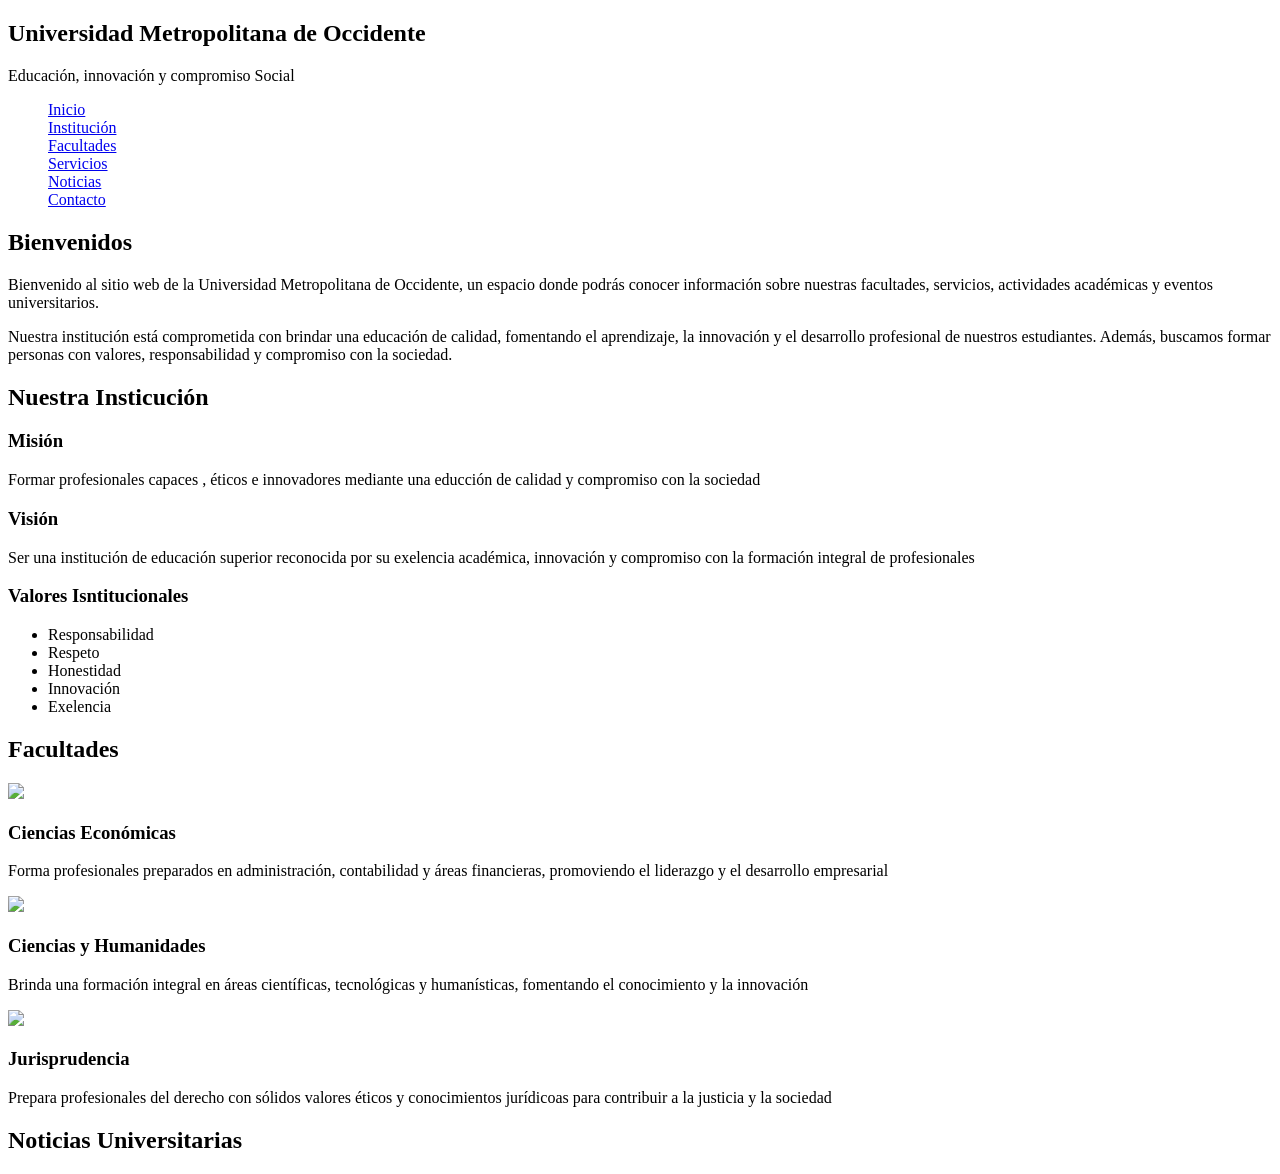
==== index.html @ 31141d25 "primer subida del proyecto" ====
<!DOCTYPE html>
<html>
<head>
    <title>Universidad Metropolitana de Occidente</title>
    <meta charset="UTF-8">
    <link href="/ejercicio1/CSS/style.css" rel="stylesheet">
</head>
<body>
<header>
        <section class="nombre">
            <h1>Universidad Metropolitana de Occidente</h1>
            <p>Educación, innovación y compromiso Social</p>
        </section>

       
            <nav>
                <ul style="list-style: none;">
                    <li><a href="#">Inicio</a></li>
                    <li><a href="#">Institución</a></li>
                    <li><a href="#">Facultades</a></li>
                    <li><a href="#">Servicios</a></li>
                    <li><a href="#">Noticias</a></li>
                    <li><a href="#">Contacto</a></li>
                </ul>
            </nav>
       

</header>

<main>

    <section class="bienvenida">
        <h2>Bienvenidos</h2>
        <p> Bienvenido al sitio web de la Universidad Metropolitana de Occidente, un espacio donde podrás conocer información sobre nuestras facultades, servicios, actividades académicas y eventos universitarios.</p>
        <p>Nuestra institución está comprometida con brindar una educación de calidad, fomentando el aprendizaje, la innovación y el desarrollo profesional de nuestros estudiantes. Además, buscamos formar personas con valores, responsabilidad y compromiso con la sociedad.</p>
    </section>

    <section class="institucion">
        <h2>Nuestra Insticución</h2>

        <article>
            <h3>Misión</h3>
            <p>Formar profesionales capaces , éticos e innovadores mediante una educción de calidad y compromiso con la sociedad</p>
        </article>

        <article>
            <h3>Visión</h3>
            <p>Ser una institución de educación superior reconocida por su exelencia académica, innovación y compromiso con la formación integral de profesionales</p>
        </article>

        <article>
            <h3>Valores Isntitucionales</h3>
            <ul style="list-style-type: disc;">
                <li>Responsabilidad</li>
                <li>Respeto</li>
                <li>Honestidad</li>
                <li>Innovación</li>
                <li>Exelencia</li>
            </ul>
        </article>

    </section>

    <section class="facultad">
        <h2>Facultades</h2>

        <article>
            <img src="/ejercicio1/imagenes/cienciaseconomicas.jpg">
            <h3>Ciencias Económicas</h3>
            <p>Forma profesionales preparados en administración, contabilidad y áreas financieras, promoviendo el liderazgo y el desarrollo empresarial</p>
        </article>

        <article>
            <img src="/ejercicio1/imagenes/cienciashumanidades.jpg">
            <h3>Ciencias y Humanidades</h3>
            <p>Brinda una formación integral en áreas científicas, tecnológicas y humanísticas, fomentando el conocimiento y la innovación</p>
        </article>

        <article>
            <img src="/ejercicio1/imagenes/jurisprudencia.jpg">
            <h3>Jurisprudencia</h3>
            <p>Prepara profesionales del derecho con sólidos valores éticos y conocimientos jurídicoas para contribuir a la justicia y la sociedad</p>
        </article>
    </section>

    <section clas="noticias">
        <h2>Noticias Universitarias</h2>
        <artticle>

        </artticle>
    </section>

</main>

</body>

</html>
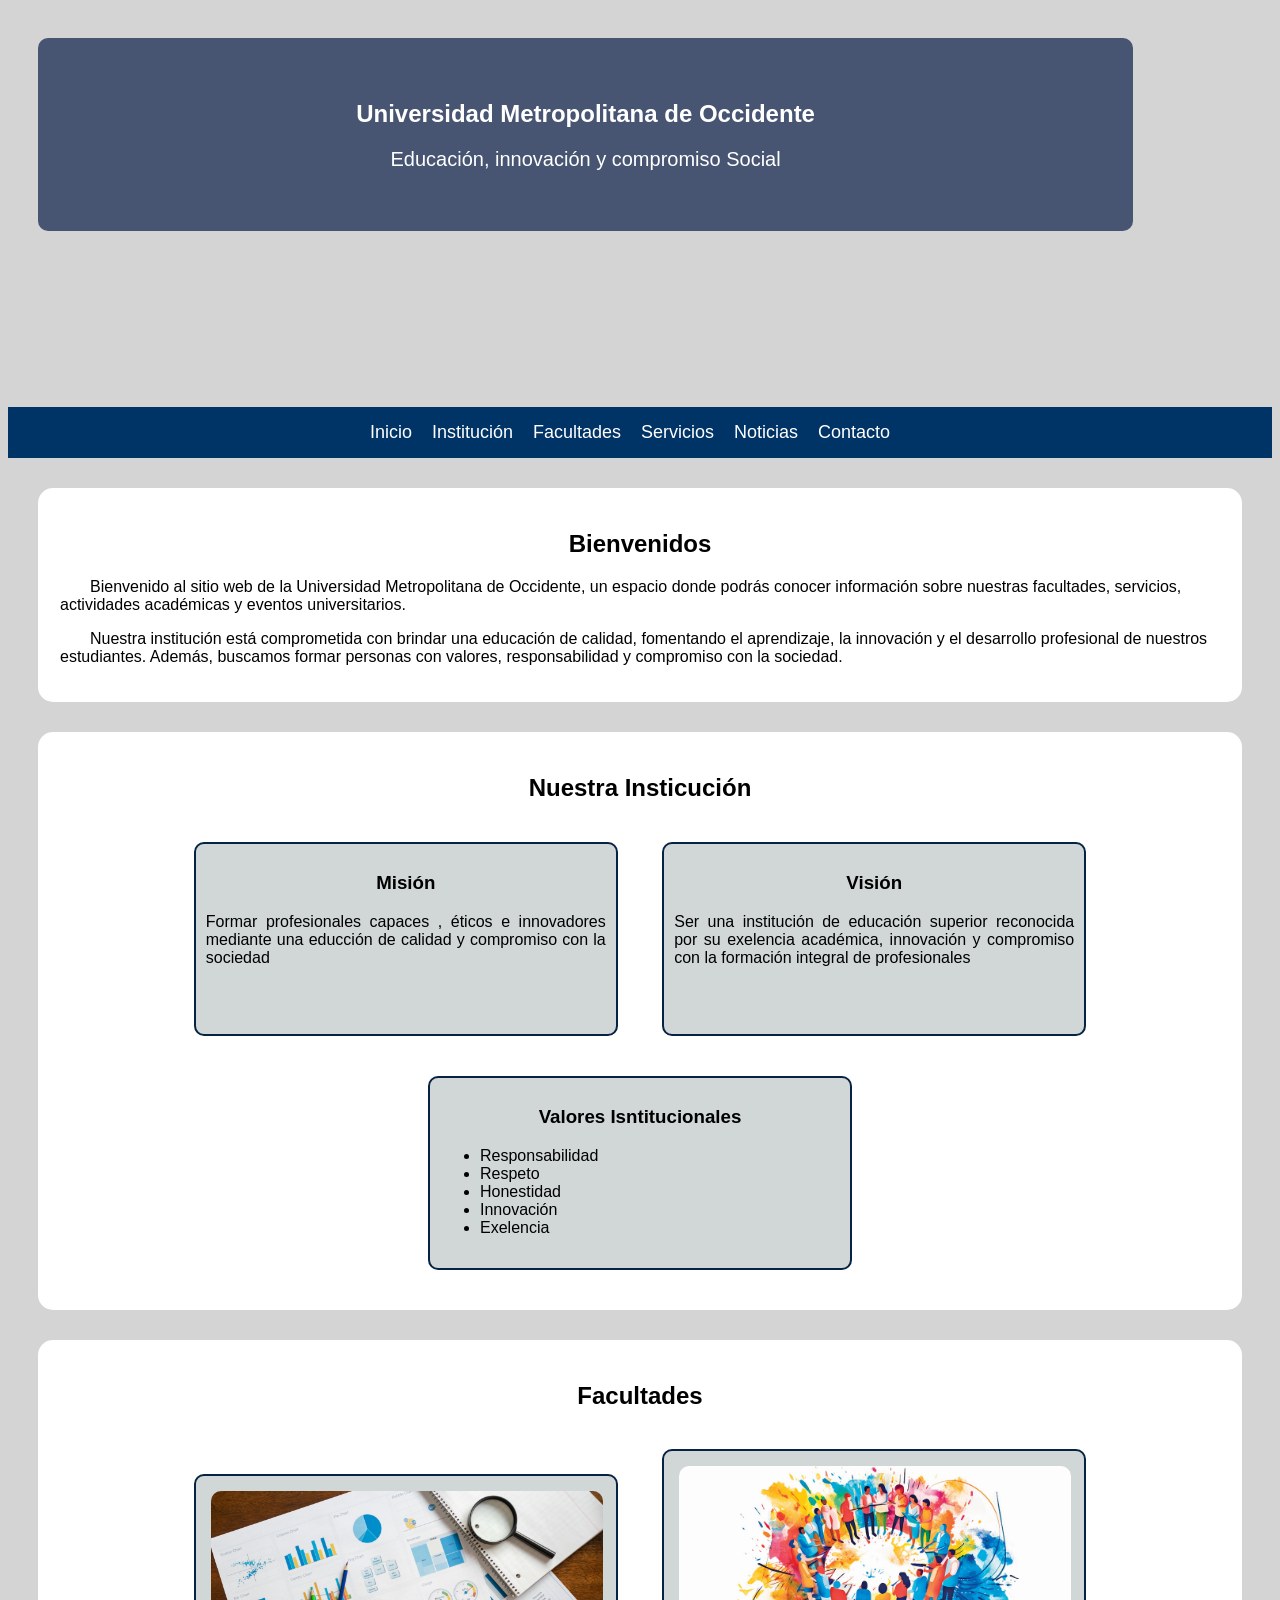
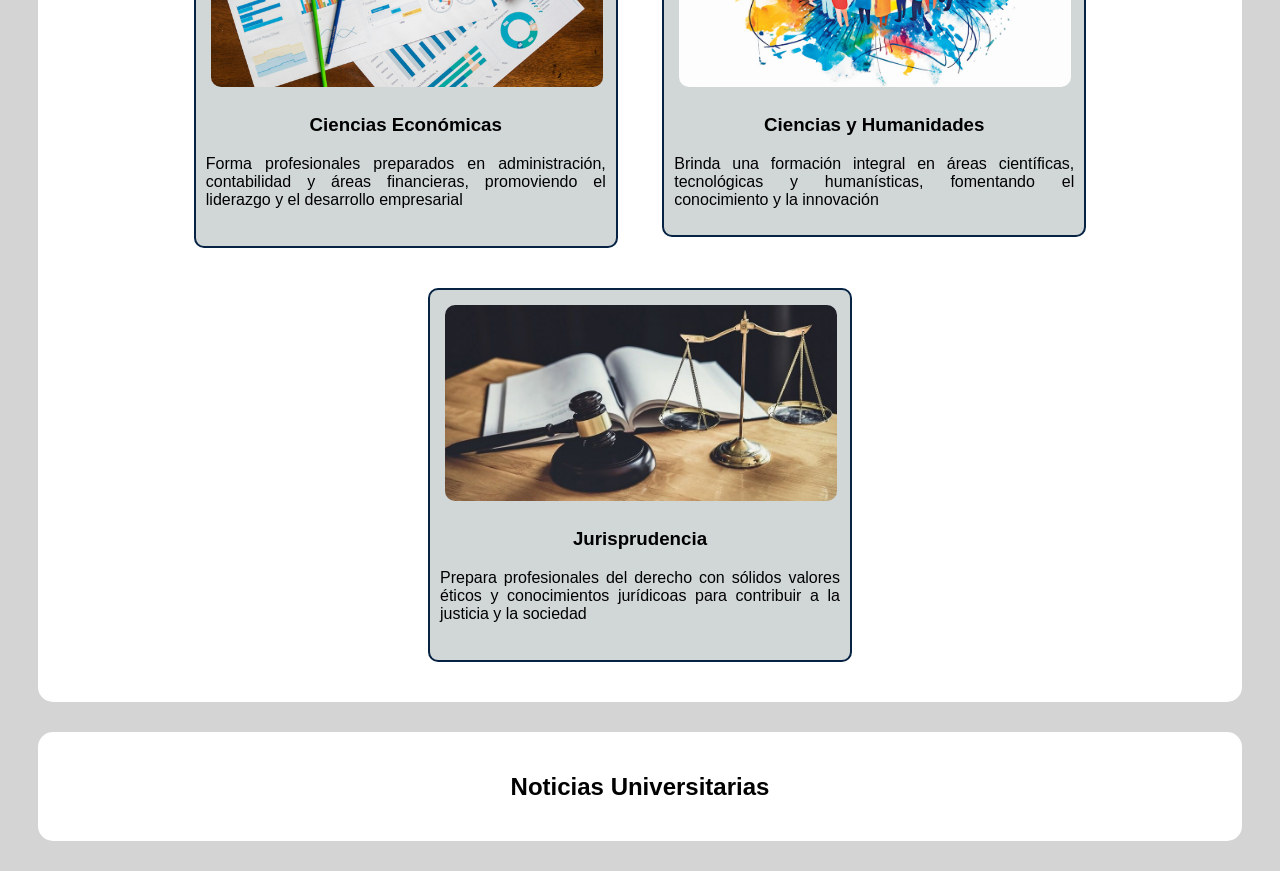
==== commit 21e67149: "Update index.html" ====
--- a/index.html
+++ b/index.html
@@ -3,7 +3,7 @@
 <head>
     <title>Universidad Metropolitana de Occidente</title>
     <meta charset="UTF-8">
-    <link href="/ejercicio1/CSS/style.css" rel="stylesheet">
+    <link href="/CSS/style.css" rel="stylesheet">
 </head>
 <body>
 <header>
@@ -65,19 +65,19 @@
         <h2>Facultades</h2>
 
         <article>
-            <img src="/ejercicio1/imagenes/cienciaseconomicas.jpg">
+            <img src="/imagenes/cienciaseconomicas.jpg">
             <h3>Ciencias Económicas</h3>
             <p>Forma profesionales preparados en administración, contabilidad y áreas financieras, promoviendo el liderazgo y el desarrollo empresarial</p>
         </article>
 
         <article>
-            <img src="/ejercicio1/imagenes/cienciashumanidades.jpg">
+            <img src="/imagenes/cienciashumanidades.jpg">
             <h3>Ciencias y Humanidades</h3>
             <p>Brinda una formación integral en áreas científicas, tecnológicas y humanísticas, fomentando el conocimiento y la innovación</p>
         </article>
 
         <article>
-            <img src="/ejercicio1/imagenes/jurisprudencia.jpg">
+            <img src="/imagenes/jurisprudencia.jpg">
             <h3>Jurisprudencia</h3>
             <p>Prepara profesionales del derecho con sólidos valores éticos y conocimientos jurídicoas para contribuir a la justicia y la sociedad</p>
         </article>
@@ -94,4 +94,4 @@
 
 </body>
 
-</html>+</html>
--- a/CSS/style.css
+++ b/CSS/style.css
@@ -0,0 +1,125 @@
+body{
+    font-family: Arial, Helvetica, sans-serif;
+    background-color: rgb(212, 212, 212);
+   
+}
+
+header{
+    background-image: url(/ejercicio1/imagenes/uni.jpg);
+    background-position: top;
+    background-size: cover;
+    height:450px;
+    position:relative;
+    justify-items: center;
+    align-items: center;
+   
+}
+
+.nombre{
+    position:absolute;
+    background-color: rgba(27, 45, 83, 0.76);
+    color:white;
+    padding: 40px;
+    border-radius: 10px;
+    text-align: center;
+    width: 80%;
+        
+    
+}
+
+.nombre p{
+    font-size: 20px;
+}
+
+nav{
+    position: absolute;
+    background-color: #003366;
+    padding: 10px;
+    bottom: 0;
+    left: 0;
+    width: 100%;
+    padding: 15px 0;
+    
+  
+}
+
+nav ul{
+    margin: 0;
+    padding: 0;
+    display: flex;
+    justify-content: center;
+}
+
+nav ul li{
+    
+    margin-right: 20px;
+}
+
+nav ul li a{
+    color: white;
+    text-decoration: none;
+    font-size: 18px;
+}
+
+nav ul li a:hover{
+    color: #e9deaf;
+}
+
+.bienvenida h2{
+    
+    text-align: center;
+}
+.bienvenida p{
+    text-align: left;
+    text-indent: 30px;
+}
+
+section{
+    text-align: center;
+    border-style: solid;
+    border-color: rgba(39, 9, 237, 0);
+    border-radius: 15px;
+    border-width: 2px;
+    border-bottom: 25px;
+    background-color: white;
+    padding: 20px;
+    margin:30px;
+    justify-content: center;
+    align-items: center;
+    
+}
+
+article{
+    text-align: justify;
+    border-style: solid;
+    border-radius: 10px;
+    border-color:rgb(7, 35, 68) ;
+    border-width: 2px;
+    margin: 20px;
+    width: 400px;
+    padding: 10px;
+    display:inline-table;
+    background-color: rgb(209, 214, 215);
+    justify-items: center;
+    
+}
+
+.institucion article{
+    height: 170px;
+}
+
+.facultad article{
+    height: 350px;
+    align-items: center;
+    justify-items: center;
+}
+
+article h3{
+    text-align: center;
+}
+
+article img{
+    width: 98%;
+    border-radius: 10px;
+    margin: 5px;
+}
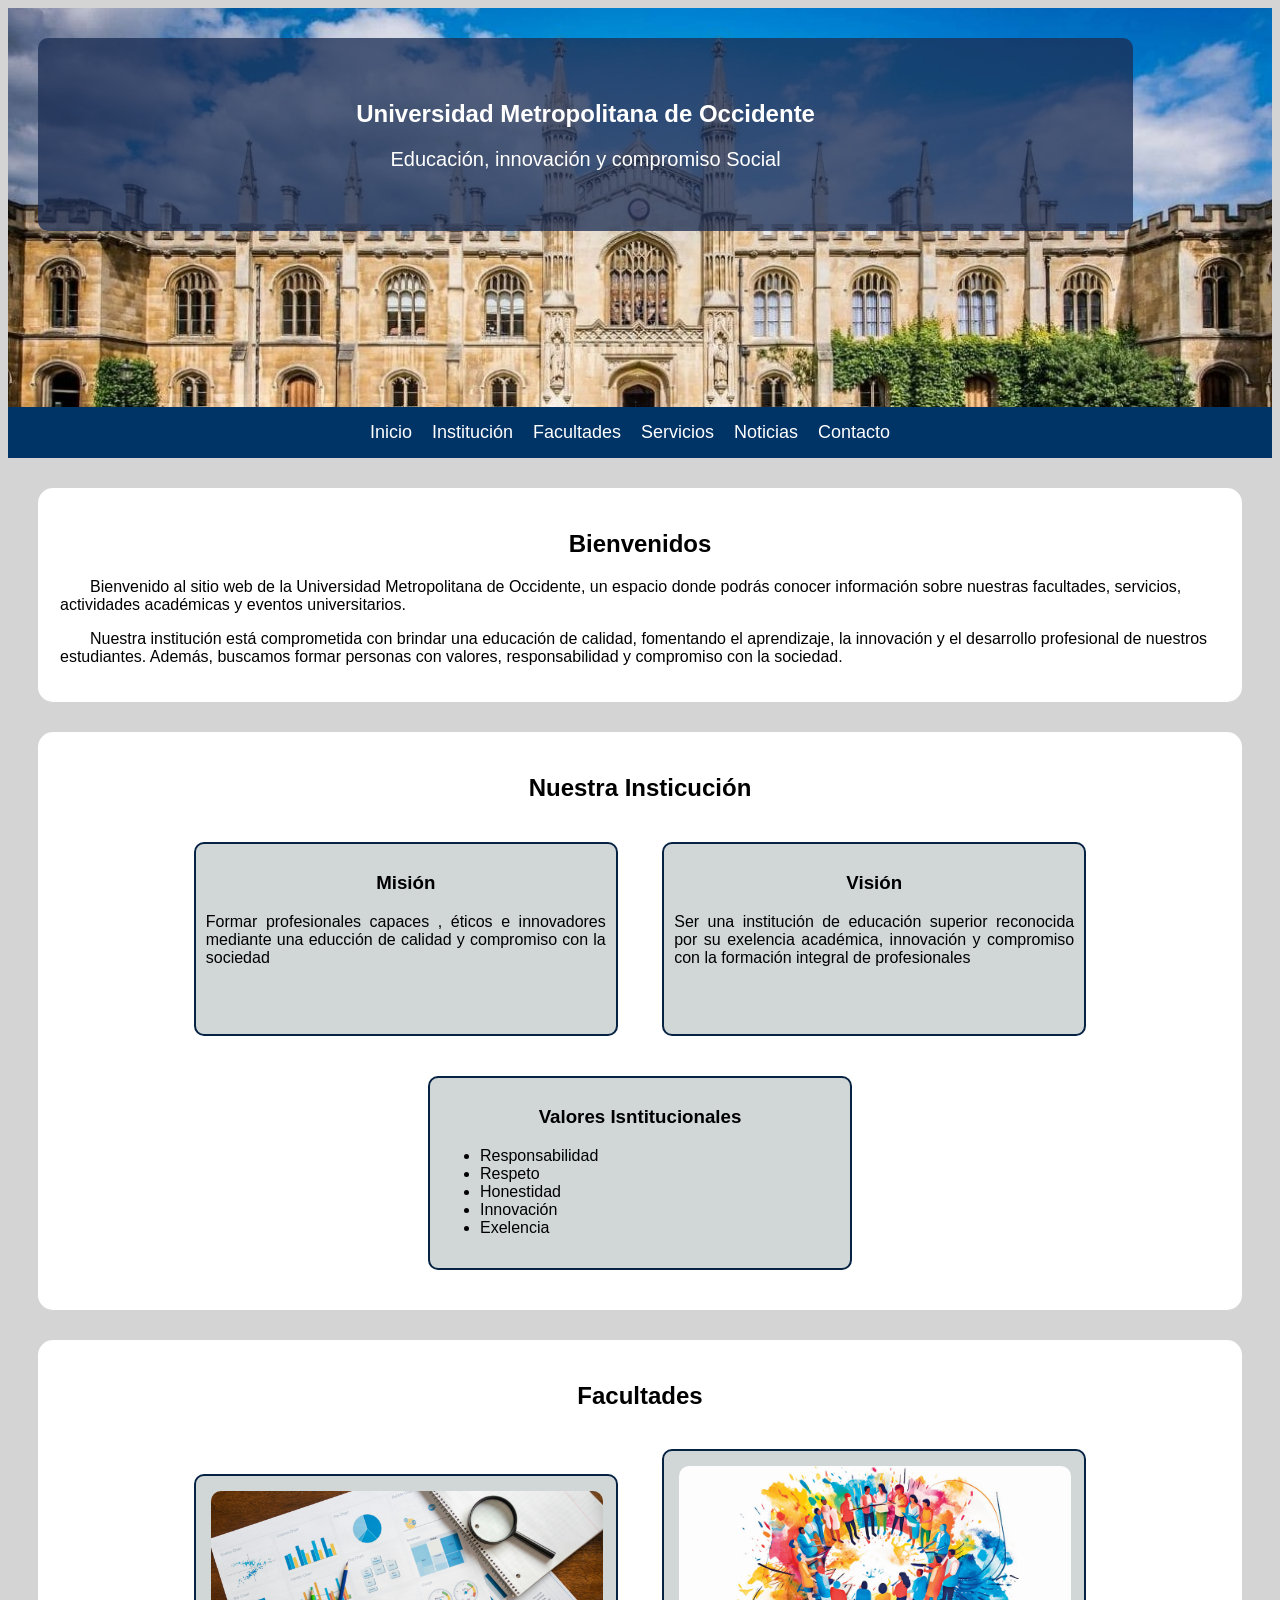
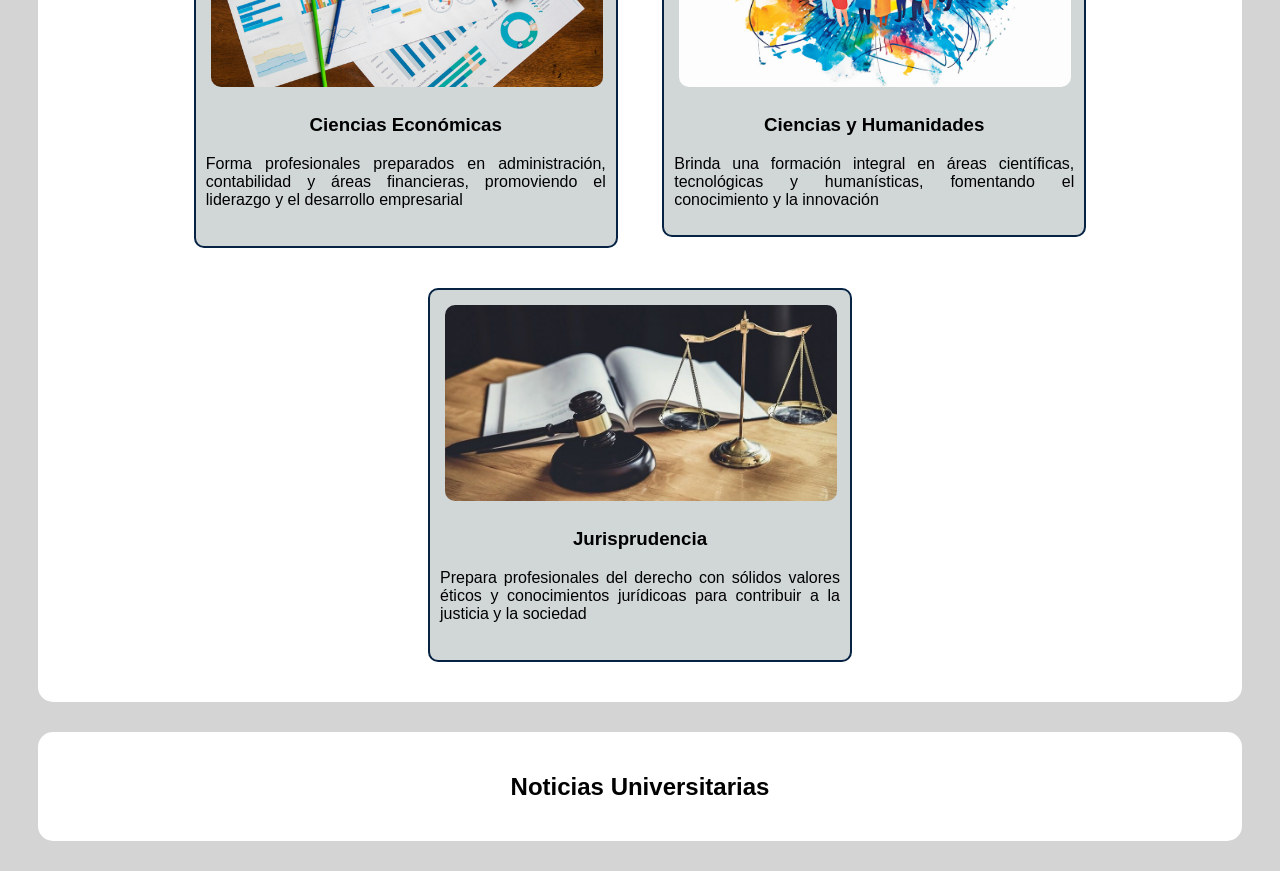
==== commit d25c89ae: "proyecto" ====
--- a/index.html
+++ b/index.html
@@ -94,4 +94,4 @@
 
 </body>
 
-</html>
+</html>
--- a/CSS/style.css
+++ b/CSS/style.css
@@ -5,7 +5,7 @@
 }
 
 header{
-    background-image: url(/ejercicio1/imagenes/uni.jpg);
+    background-image: url(/imagenes/uni.jpg);
     background-position: top;
     background-size: cover;
     height:450px;
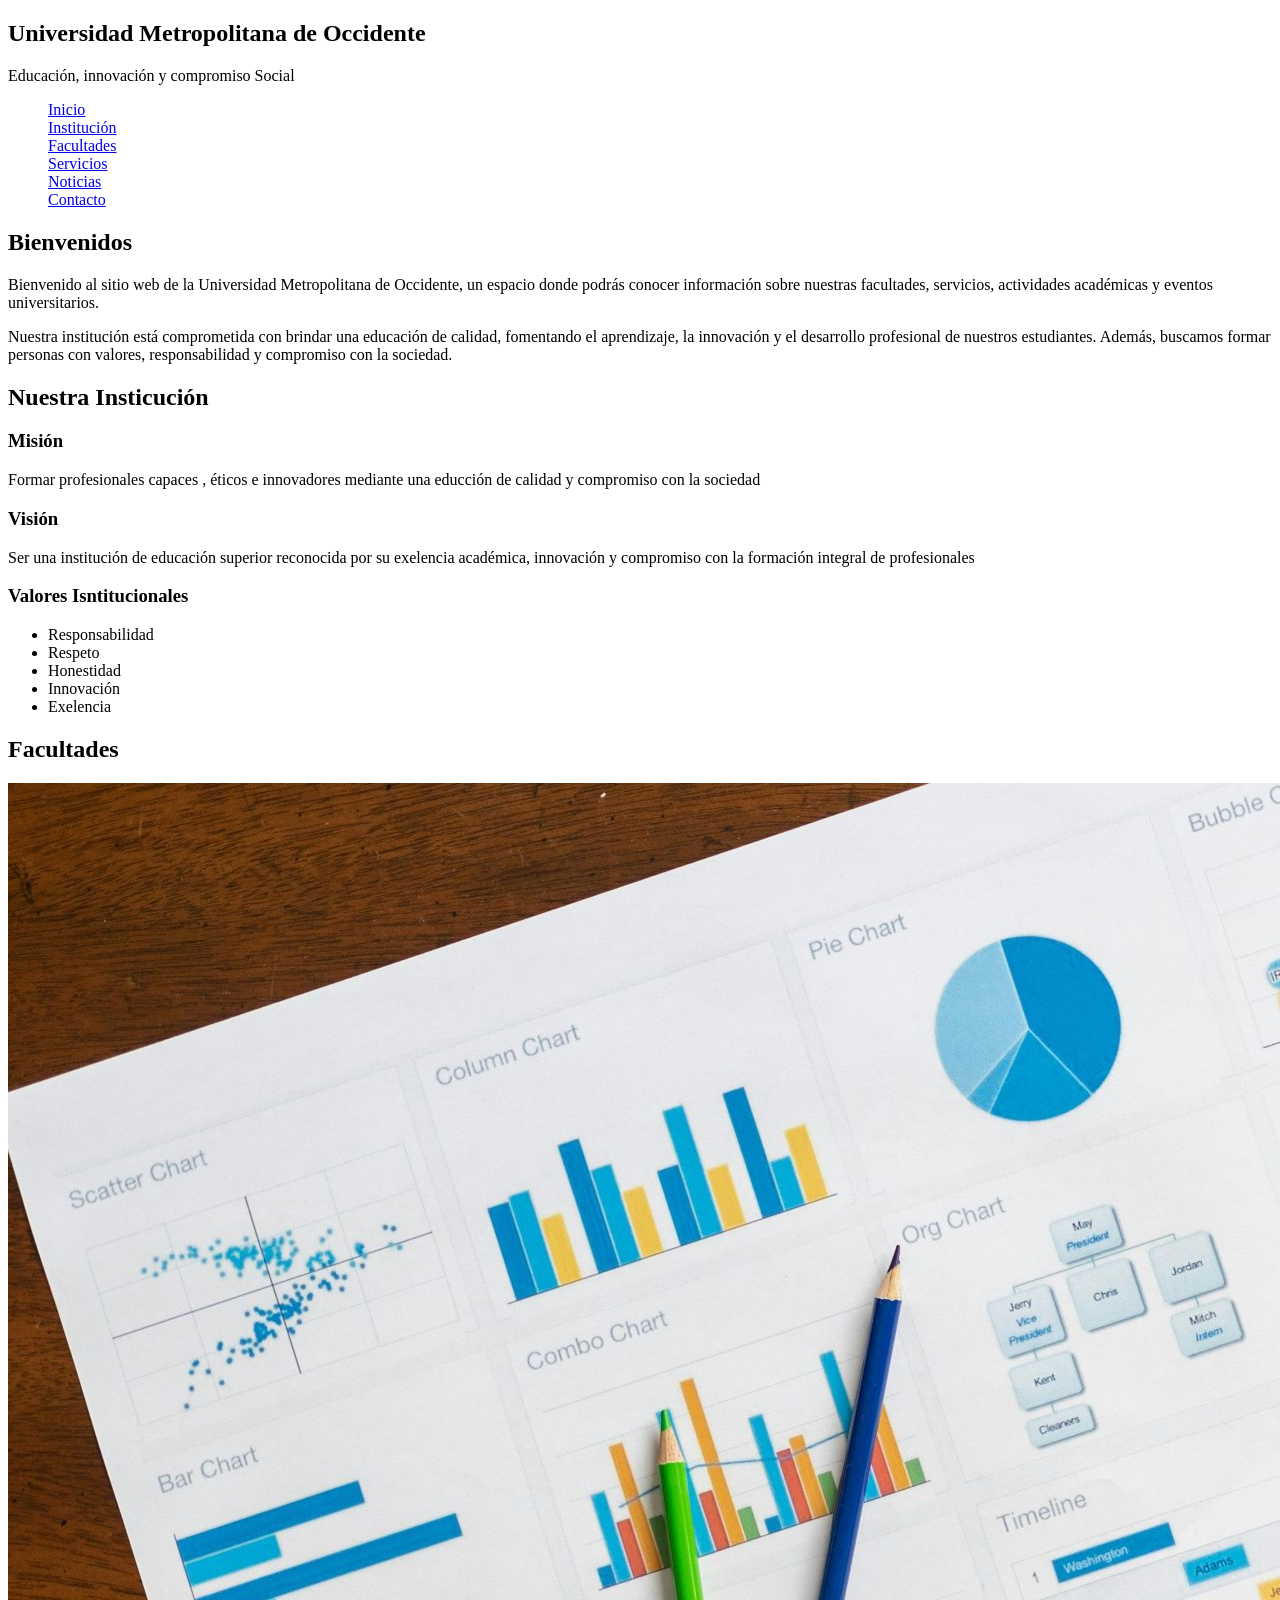
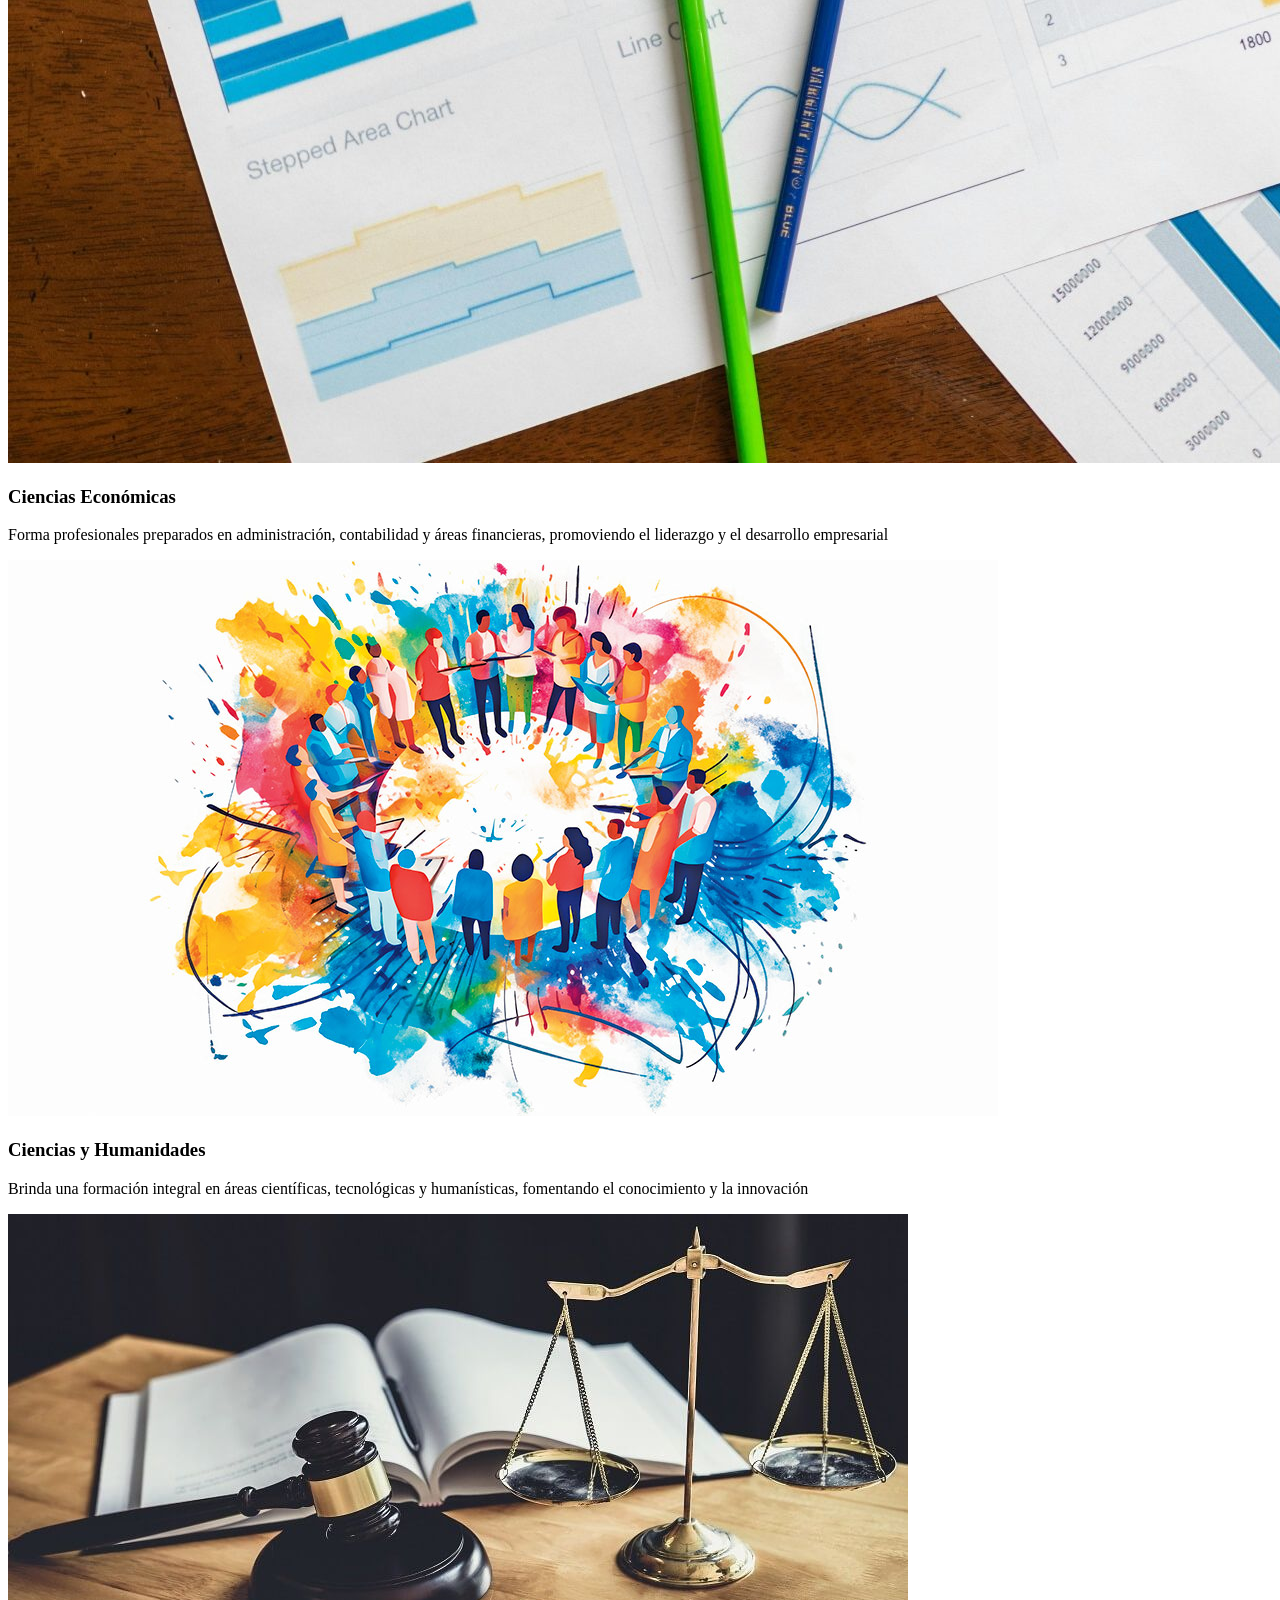
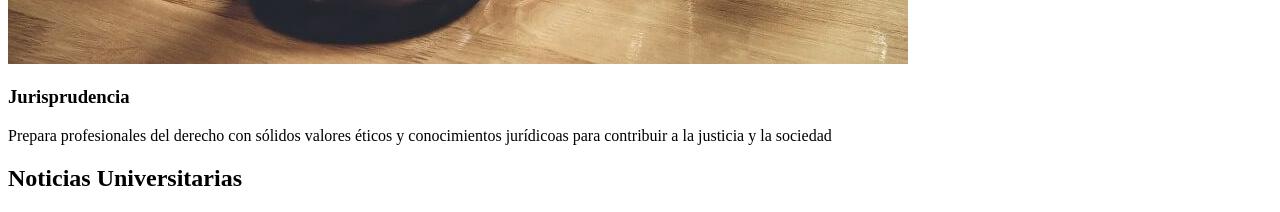
==== commit b71e47ea: "Update index.html" ====
--- a/index.html
+++ b/index.html
@@ -3,7 +3,7 @@
 <head>
     <title>Universidad Metropolitana de Occidente</title>
     <meta charset="UTF-8">
-    <link href="/CSS/style.css" rel="stylesheet">
+    <link href="/pruebas/CSS/style.css" rel="stylesheet">
 </head>
 <body>
 <header>
@@ -94,4 +94,4 @@
 
 </body>
 
-</html>+</html>
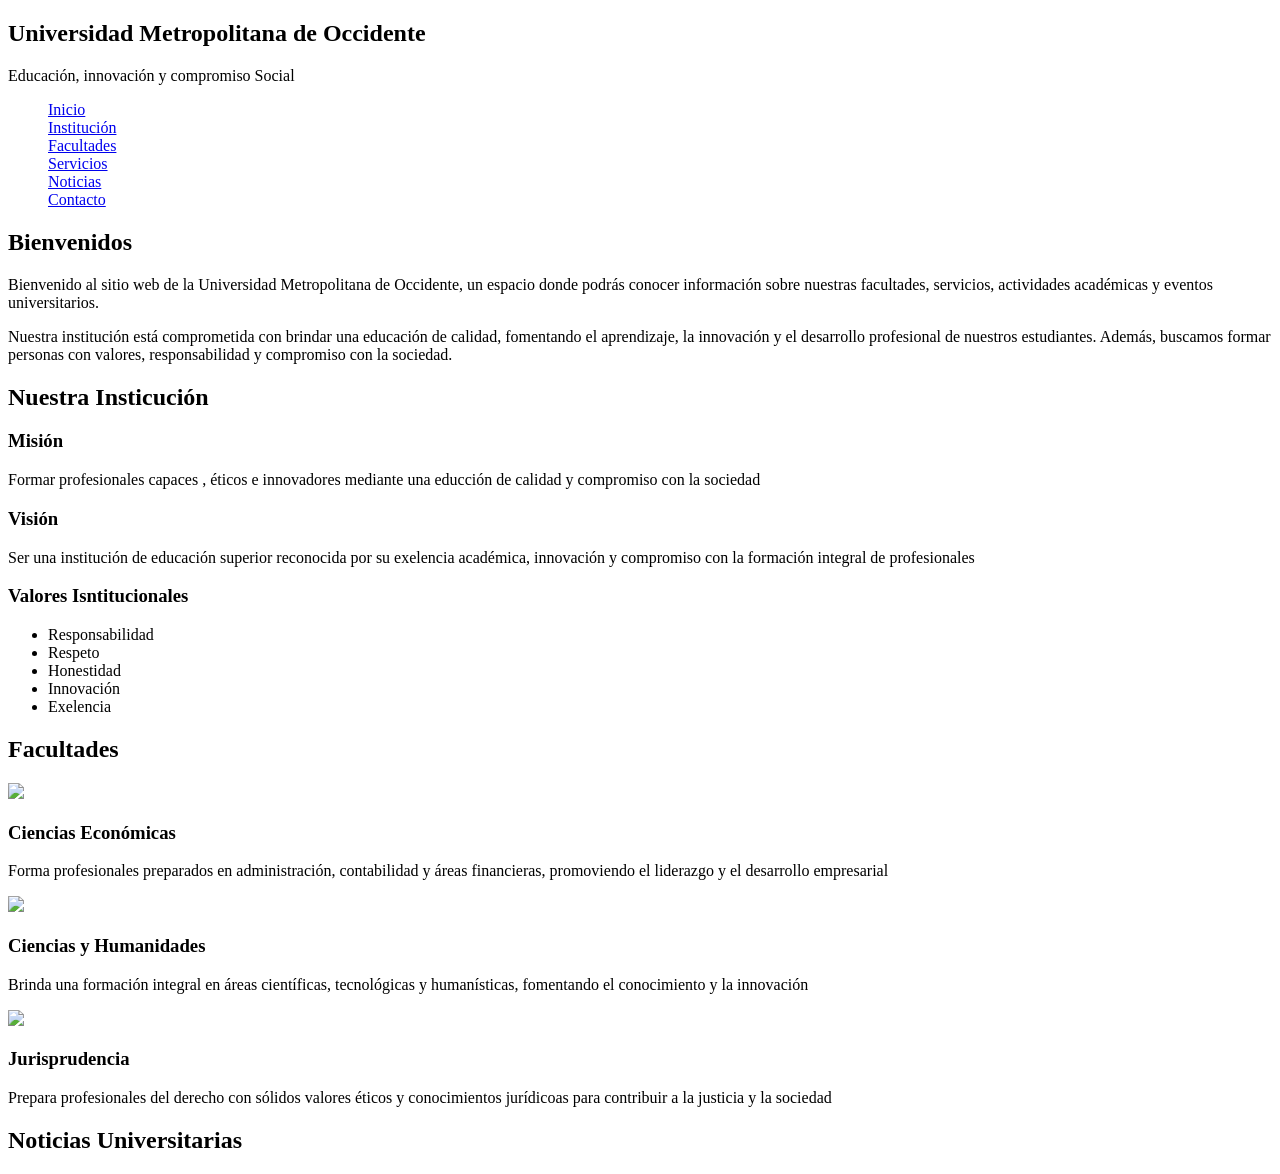
==== commit b218a268: "Correct HTML typos and structure Fixed various typos and corrected HTML structure." ====
--- a/index.html
+++ b/index.html
@@ -65,19 +65,19 @@
         <h2>Facultades</h2>
 
         <article>
-            <img src="/imagenes/cienciaseconomicas.jpg">
+            <img src="/pruebas/imagenes/cienciaseconomicas.jpg">
             <h3>Ciencias Económicas</h3>
             <p>Forma profesionales preparados en administración, contabilidad y áreas financieras, promoviendo el liderazgo y el desarrollo empresarial</p>
         </article>
 
         <article>
-            <img src="/imagenes/cienciashumanidades.jpg">
+            <img src="/pruebas/imagenes/cienciashumanidades.jpg">
             <h3>Ciencias y Humanidades</h3>
             <p>Brinda una formación integral en áreas científicas, tecnológicas y humanísticas, fomentando el conocimiento y la innovación</p>
         </article>
 
         <article>
-            <img src="/imagenes/jurisprudencia.jpg">
+            <img src="/pruebas/imagenes/jurisprudencia.jpg">
             <h3>Jurisprudencia</h3>
             <p>Prepara profesionales del derecho con sólidos valores éticos y conocimientos jurídicoas para contribuir a la justicia y la sociedad</p>
         </article>
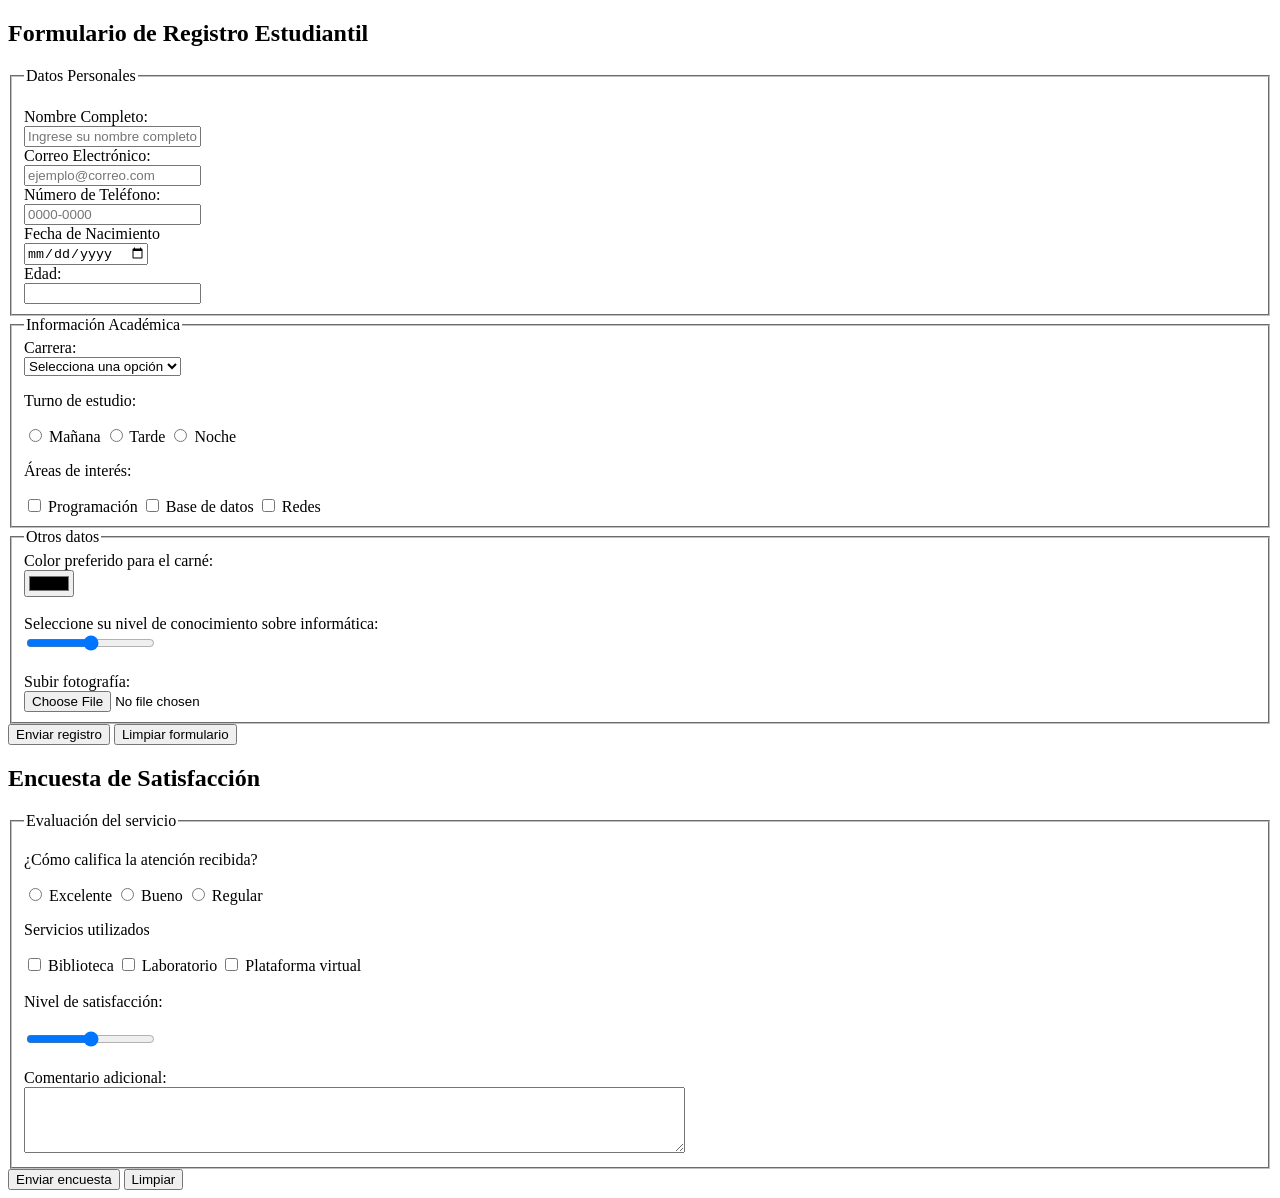
==== commit 7425b37e: "Add files via upload" ====
--- a/index.html
+++ b/index.html
@@ -1,97 +1,141 @@
 <!DOCTYPE html>
-<html>
+<html lang="es">
+
 <head>
-    <title>Universidad Metropolitana de Occidente</title>
     <meta charset="UTF-8">
-    <link href="/pruebas/CSS/style.css" rel="stylesheet">
+    <title>Formularrio</title>
+    <link rel="stylesheet" href="/CSS/style.css">
 </head>
+
 <body>
-<header>
-        <section class="nombre">
-            <h1>Universidad Metropolitana de Occidente</h1>
-            <p>Educación, innovación y compromiso Social</p>
-        </section>
 
-       
-            <nav>
-                <ul style="list-style: none;">
-                    <li><a href="#">Inicio</a></li>
-                    <li><a href="#">Institución</a></li>
-                    <li><a href="#">Facultades</a></li>
-                    <li><a href="#">Servicios</a></li>
-                    <li><a href="#">Noticias</a></li>
-                    <li><a href="#">Contacto</a></li>
-                </ul>
-            </nav>
-       
+    <section class="contenedor">
+        <h1>Formulario de Registro Estudiantil</h1>
 
-</header>
+            <form>
+                <fieldset class="marco">
 
-<main>
+                    <legend>Datos Personales</legend>
 
-    <section class="bienvenida">
-        <h2>Bienvenidos</h2>
-        <p> Bienvenido al sitio web de la Universidad Metropolitana de Occidente, un espacio donde podrás conocer información sobre nuestras facultades, servicios, actividades académicas y eventos universitarios.</p>
-        <p>Nuestra institución está comprometida con brindar una educación de calidad, fomentando el aprendizaje, la innovación y el desarrollo profesional de nuestros estudiantes. Además, buscamos formar personas con valores, responsabilidad y compromiso con la sociedad.</p>
+                    <div>
+                        <br><label for="nombre">Nombre Completo:</label><br>
+                        <input type="text" id="nombre" placeholder="Ingrese su nombre completo">
+
+                        <br><label for="correo">Correo Electrónico:</label><br>
+                        <input type="email" id="correo" placeholder="ejemplo@correo.com">
+
+                        <br><label for="telefono">Número de Teléfono:</label><br>
+                        <input type="tel" id="telefono" placeholder="0000-0000">
+
+                        <br><label for="fechanac">Fecha de Nacimiento</labe><br>
+                            <input type="date" id="fechanac">
+
+                            <br><label for="edad">Edad:</label><br>
+                            <input type="number" id="edad">
+                    </div>
+
+                </fieldset>
+
+                <fieldset class="marco">
+                    <legend>Información Académica</legend>
+
+                    <label for="opciones">Carrera:</label><br>
+
+                    <select id="opciones">
+                        <option>Selecciona una opción</option>
+                        <option>Informática</option>
+                        <option>Ciencia Jurídica</option>
+                        <option>Psicología</option>
+                    </select>
+
+
+                        <p>Turno de estudio:</p>
+                    <div class="grupo">
+
+                        <input type="radio" name="turno" id="manana"> <label for="manana">Mañana</label>
+
+                        <input type="radio" name="turno" id="tarde"> <label for="tarde">Tarde</label>
+
+                        <input type="radio" name="turno" id="noche"> <label for="noche">Noche</label>
+
+                    </div>
+
+
+                        <p>Áreas de interés:</p>
+                    <div class="grupo">
+
+
+                        <input type="checkbox" id="programacion"> <label for="programacion">Programación</label>
+
+                        <input type="checkbox" id="basededatos"> <label for="basededatos">Base de datos</label>
+
+                        <input type="checkbox" id="redes"> <label for="redes">Redes</label>
+
+                    </div>
+
+                </fieldset>
+
+
+                <fieldset class="marco">
+                    <legend>Otros datos</legend>
+
+                    <div class="otrosdatos">
+                    <label>Color preferido para el carné:</label><br>
+                    <input type="color"><br>
+
+                    <br><label>Seleccione su nivel de conocimiento sobre informática:</label><br>
+                    <input type="range" min="0" max="10" value="5"><br>
+
+                    <br><label>Subir fotografía:</label><br>
+                    <input type="file" id="foto" accept="image/*" placeholder="Sube tu foto">
+                    </div>
+
+                </fieldset>    
+
+                <div class="botones">
+                    <button type="submit">Enviar registro</button>
+                    <button type="reset">Limpiar formulario</button>
+                </div>
+
+            </form>
     </section>
+    <section class="contenedor">
 
-    <section class="institucion">
-        <h2>Nuestra Insticución</h2>
+        <h1>Encuesta de Satisfacción</h1>
+        <form>
+            <fieldset class="marco">
+                <legend>Evaluación del servicio</legend>
 
-        <article>
-            <h3>Misión</h3>
-            <p>Formar profesionales capaces , éticos e innovadores mediante una educción de calidad y compromiso con la sociedad</p>
-        </article>
+                <p>¿Cómo califica la atención recibida?</p>
+                <div class="grupo">
+                    <input type="radio" name="atencion" id="excelente"> <label for="excelente">Excelente</label>
+                    <input type="radio" name="atencion" id="bueno"> <label for="bueno">Bueno</label>
+                    <input type="radio" name="atencion" id="regular"> <label for="regular">Regular</label>
+                </div>
 
-        <article>
-            <h3>Visión</h3>
-            <p>Ser una institución de educación superior reconocida por su exelencia académica, innovación y compromiso con la formación integral de profesionales</p>
-        </article>
 
-        <article>
-            <h3>Valores Isntitucionales</h3>
-            <ul style="list-style-type: disc;">
-                <li>Responsabilidad</li>
-                <li>Respeto</li>
-                <li>Honestidad</li>
-                <li>Innovación</li>
-                <li>Exelencia</li>
-            </ul>
-        </article>
+                 <p>Servicios utilizados</p>
+                <div class="grupo">
+                   
+                    <input type="checkbox" name="servicio" id="biblioteca"> <label for="biblioteca">Biblioteca</label>
+                    <input type="checkbox" name="servicio" id="laboratorio"> <label for="laboratorio">Laboratorio</label>
+                    <input type="checkbox" name="servicio" id="plataforma"> <label for="plataforma">Plataforma virtual</label>
+                </div>
 
+                
+
+                <br><label>Nivel de satisfacción:</label><br>
+                <br><input type="range" min="0" max="10" value="5"><br>
+
+                <br><label>Comentario adicional:</label><br>
+                <textarea rows="4" cols="80"></textarea>
+
+            </fieldset>
+            <div class="botones">
+                    <button type="submit">Enviar encuesta</button>
+                    <button type="reset">Limpiar</button>
+            </div>
+
+        </form>
     </section>
-
-    <section class="facultad">
-        <h2>Facultades</h2>
-
-        <article>
-            <img src="/pruebas/imagenes/cienciaseconomicas.jpg">
-            <h3>Ciencias Económicas</h3>
-            <p>Forma profesionales preparados en administración, contabilidad y áreas financieras, promoviendo el liderazgo y el desarrollo empresarial</p>
-        </article>
-
-        <article>
-            <img src="/pruebas/imagenes/cienciashumanidades.jpg">
-            <h3>Ciencias y Humanidades</h3>
-            <p>Brinda una formación integral en áreas científicas, tecnológicas y humanísticas, fomentando el conocimiento y la innovación</p>
-        </article>
-
-        <article>
-            <img src="/pruebas/imagenes/jurisprudencia.jpg">
-            <h3>Jurisprudencia</h3>
-            <p>Prepara profesionales del derecho con sólidos valores éticos y conocimientos jurídicoas para contribuir a la justicia y la sociedad</p>
-        </article>
-    </section>
-
-    <section clas="noticias">
-        <h2>Noticias Universitarias</h2>
-        <artticle>
-
-        </artticle>
-    </section>
-
-</main>
-
-</body>
-
-</html>
+</body>
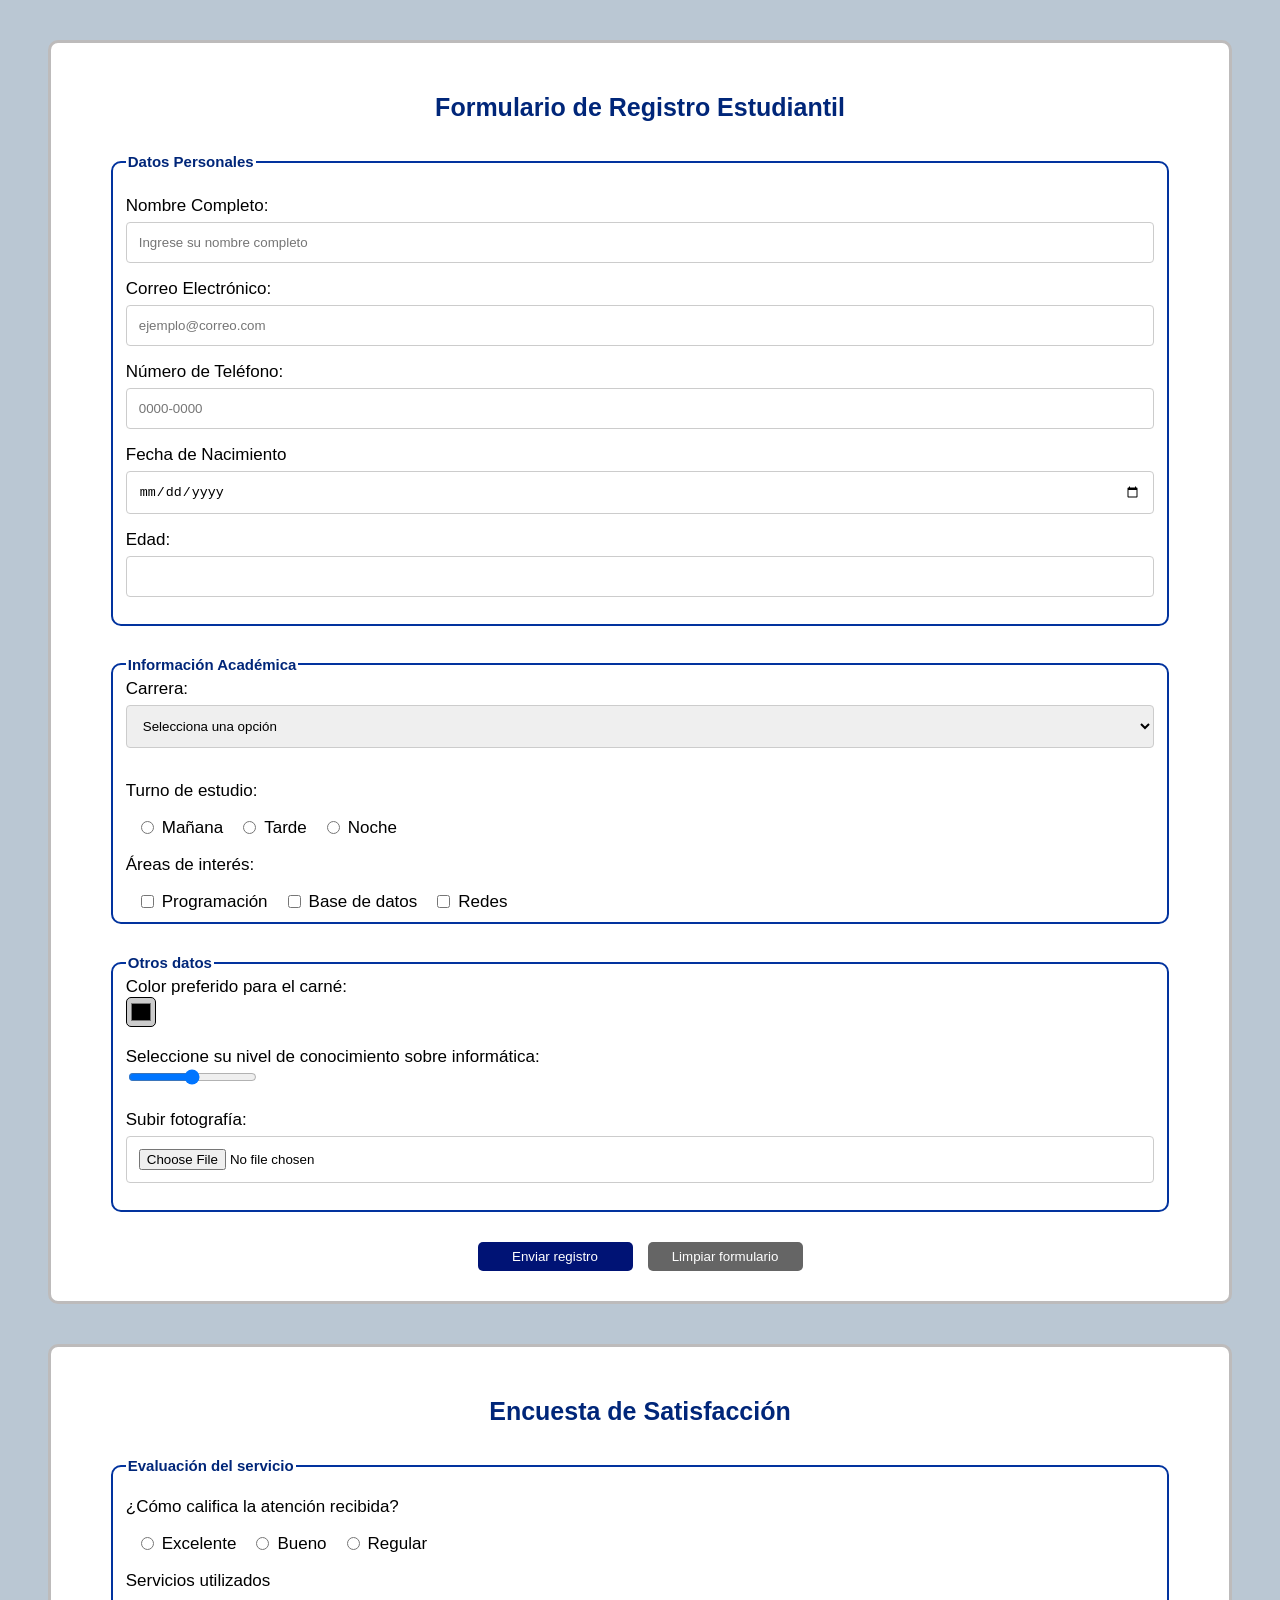
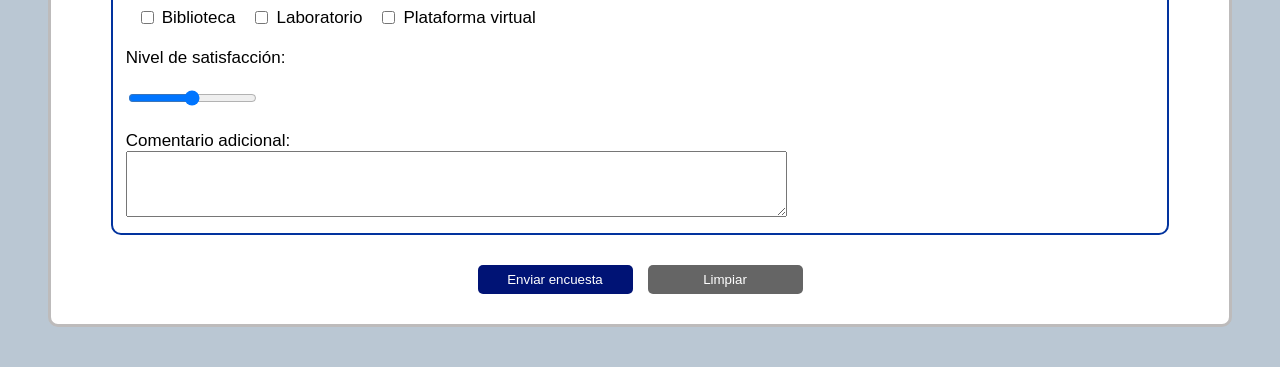
==== commit e49d80f2: "Update index.html" ====
--- a/index.html
+++ b/index.html
@@ -4,7 +4,7 @@
 <head>
     <meta charset="UTF-8">
     <title>Formularrio</title>
-    <link rel="stylesheet" href="/CSS/style.css">
+    <link rel="stylesheet" href="/NuevaXD/CSS/style.css">
 </head>
 
 <body>
@@ -138,4 +138,4 @@
 
         </form>
     </section>
-</body>+</body>
--- a/NuevaXD/CSS/style.css
+++ b/NuevaXD/CSS/style.css
@@ -0,0 +1,104 @@
+body {
+  font-family: Arial, Helvetica, sans-serif;
+  background-color: rgb(186, 199, 211);
+}
+.contenedor {
+  display:flex;
+  flex-direction: column;
+  text-align: center;
+  background-color: white;
+  margin: 40px;
+  width: auto;
+  border-style: solid;
+  border-radius: 10px;
+  border-color: rgb(189, 187, 187);
+}
+
+.contenedor h1{
+  color: rgb(0, 38, 121); 
+  font-size: 25px;
+  margin-top: 50px;
+  margin-bottom: 1px;
+}
+
+legend {
+  font-size: 15px;
+  font-weight: bold;
+  color: rgb(0, 38, 121);
+}
+.marco {
+  font-size: 17px;
+  text-align: left;
+  border-style: solid;
+  border-radius: 10px;
+  width: auto;
+  border-color: rgb(2, 51, 158);
+  margin: 30px 60px 30px 60px;
+}
+input[type="text"],
+input[type="email"],
+input[type="tel"],
+input[type="date"],
+input[type="number"],
+input[type="file"],
+input[type="textarea"],
+select {
+  width: 100%;
+  padding: 12px;
+  border: 1px solid #ccc;
+  border-radius: 4px;
+  box-sizing: border-box;
+  margin-top: 6px;
+  margin-bottom: 16px;
+}
+
+input[type="color"] {
+    width: 30px;
+    height: 30px;
+    background-color: #cccccc;
+    border-radius: 5px;
+}
+
+input[type="textarea"] {
+    font-family: Arial, Helvetica, sans-serif;
+
+}
+
+
+
+.grupo{
+    display: flex;
+    align-items: flex-start;
+    gap: 5px;
+}
+
+.grupo input{
+  display: flex;
+  justify-content: flex-start;
+  margin-left: 15px;
+}
+
+.botones{
+    display: flex;
+    justify-content: center;
+    gap: 15px;
+    margin-top: 20px;
+    margin-bottom: 30px; 
+}
+button{
+  padding: 5px 20px;
+  border-style: solid;
+  border-radius: 5px;
+  border-color: rgba(0, 20, 117, 0);
+  width: 155px;
+}
+
+button[type="submit"]{
+  background-color: rgb(0, 19, 117);
+  color: white;
+}
+button[type="reset"]{
+  background-color: rgb(101, 101, 101);
+  color: white;
+  
+}
